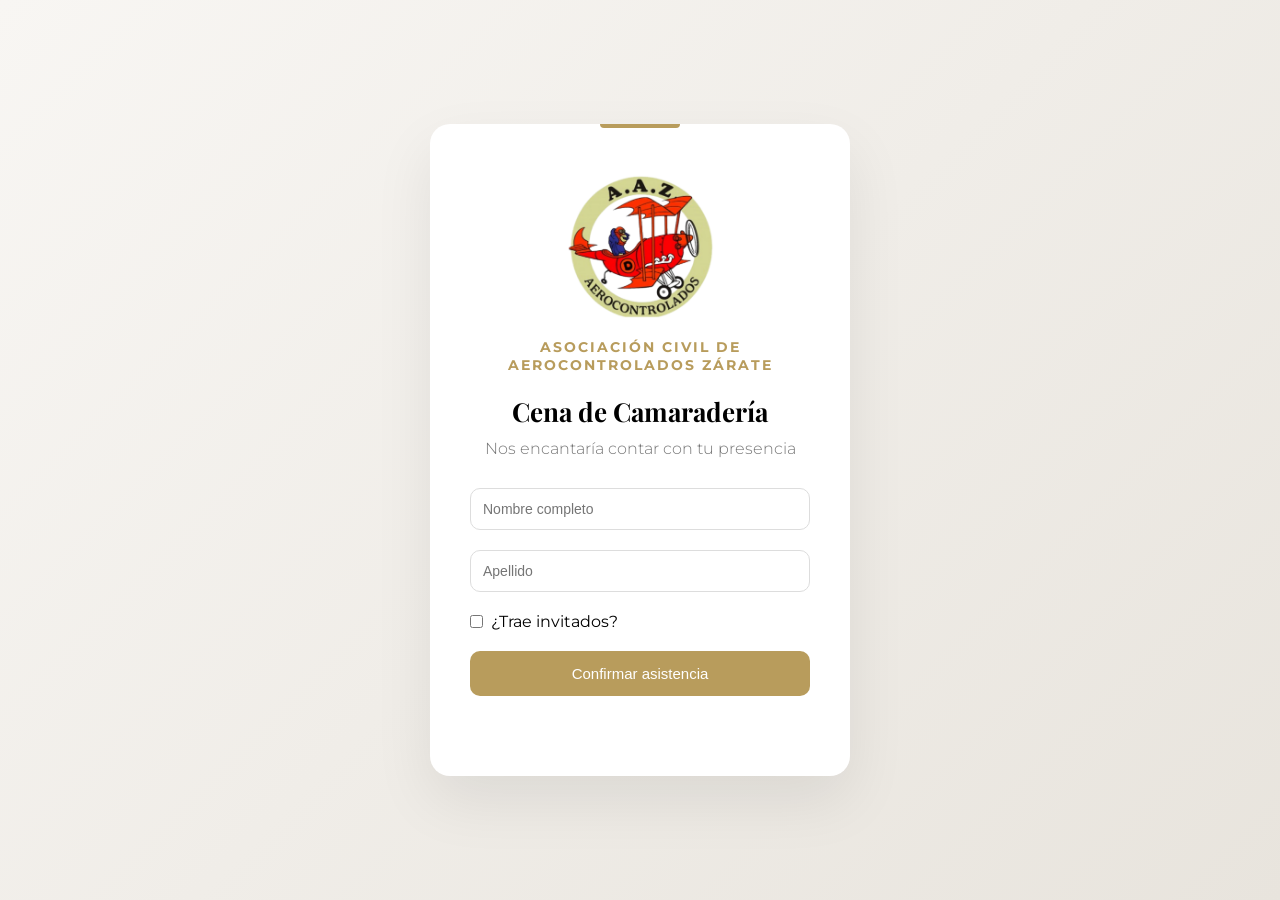
==== index.html @ 352ab152 "first commit" ====
<!DOCTYPE html>
<html lang="es">

<head>
    <meta charset="UTF-8">
    <meta name="viewport" content="width=device-width, initial-scale=1.0">
    <title>Cena de Camaradería</title>

    <link rel="stylesheet" href="./styles/style.css">

    <link href="https://fonts.googleapis.com/css2?family=Playfair+Display:wght@500;700&family=Montserrat:wght@300;400;500&display=swap" rel="stylesheet">
</head>

<body>

    <div class="card">

        <img src="./img/logo-aaz.png" alt="Logo del Club" class="logo">

        <h2 class="club-name">Asociación Civil de Aerocontrolados Zárate</h2>

        <h1>Cena de Camaradería</h1>
        <p>Nos encantaría contar con tu presencia</p>

        <form id="rsvpForm">
            <input type="text" id="name" placeholder="Nombre completo" required>
            <input type="text" id="lastName" placeholder="Apellido" required>

            <div class="checkbox-container">
                <input type="checkbox" id="bringGuest">
                <label for="bringGuest">¿Trae invitados?</label>
            </div>

            <div id="guestCount">
                <input type="number" id="guestNumber" min="1" max="10" placeholder="¿Cuántos invitados llevas?">
            </div>

            <button type="submit">Confirmar asistencia</button>
            <p id="mensaje"></p>
        </form>
    </div>

    <script src="./js/script.js"></script>
</body>
</html>
---- styles/style.css ----
* {
    margin: 0;
    padding: 0;
    box-sizing: border-box;
}

    body {
        margin: 0;
        font-family: 'Montserrat', sans-serif;
        background: linear-gradient(135deg, #f8f6f3, #e8e4dd);
        display: flex;
        justify-content: center;
        align-items: center;
        height: 100vh;
    }

    .card {
        background: white;
        padding: 50px;
        border-radius: 20px;
        width: 400px;
        box-shadow: 0 20px 40px rgba(0,0,0,0.1);
        text-align: center;
        animation: fadeIn 1s ease;
    }

    h1 {
        font-family: 'Playfair Display', serif;
        margin-bottom: 10px;
        font-size: 28px;
    }

    input, select {
        width: 100%;
        padding: 12px;
        margin-bottom: 20px;
        border-radius: 10px;
        border: 1px solid #ddd;
        font-size: 14px;
        transition: 0.3s;
    }

    input:focus, select:focus {
        outline: none;
        border-color: #b89c5c;
        box-shadow: 0 0 5px rgba(184,156,92,0.3);
    }

.checkbox-container {
    display: flex;
    align-items: center;
    gap: 8px; /* espacio entre checkbox y texto */
    margin-bottom: 20px;
}

    .checkbox-container input {
        width: auto;
        margin: 0;
    }

    .checkbox-container label {
    margin: 0;
    cursor: pointer;
}

    #guestCount {
        display: none;
        transition: 0.3s;
    }

    button {
        width: 100%;
        padding: 14px;
        border: none;
        border-radius: 10px;
        background-color: #b89c5c;
        color: white;
        font-size: 15px;
        cursor: pointer;
        transition: 0.3s;
    }

    button:hover {
        background-color: #a4874c;
    }

    @keyframes fadeIn {
        from { opacity: 0; transform: translateY(20px);}
        to { opacity: 1; transform: translateY(0);}
    }

    .logo {
    width: 150px;
    margin-bottom: 15px;
}

.club-name {
    font-size: 14px;
    letter-spacing: 2px;
    color: #b89c5c;
    margin-bottom: 20px;
    text-transform: uppercase;
}

.card {
    background: white;
    padding: 50px 40px;
    border-radius: 20px;
    width: 420px;
    box-shadow: 0 25px 60px rgba(0,0,0,0.08);
    text-align: center;
    animation: fadeIn 1s ease;
    position: relative;
}

/* Línea decorativa dorada */
.card::before {
    content: "";
    position: absolute;
    top: 0;
    left: 50%;
    transform: translateX(-50%);
    width: 80px;
    height: 4px;
    background-color: #b89c5c;
    border-radius: 0 0 4px 4px;
}

h1 {
    font-family: 'Playfair Display', serif;
    margin-bottom: 10px;
    font-size: 26px;
}

p {
    font-weight: 300;
    margin-bottom: 30px;
    color: #777;
}
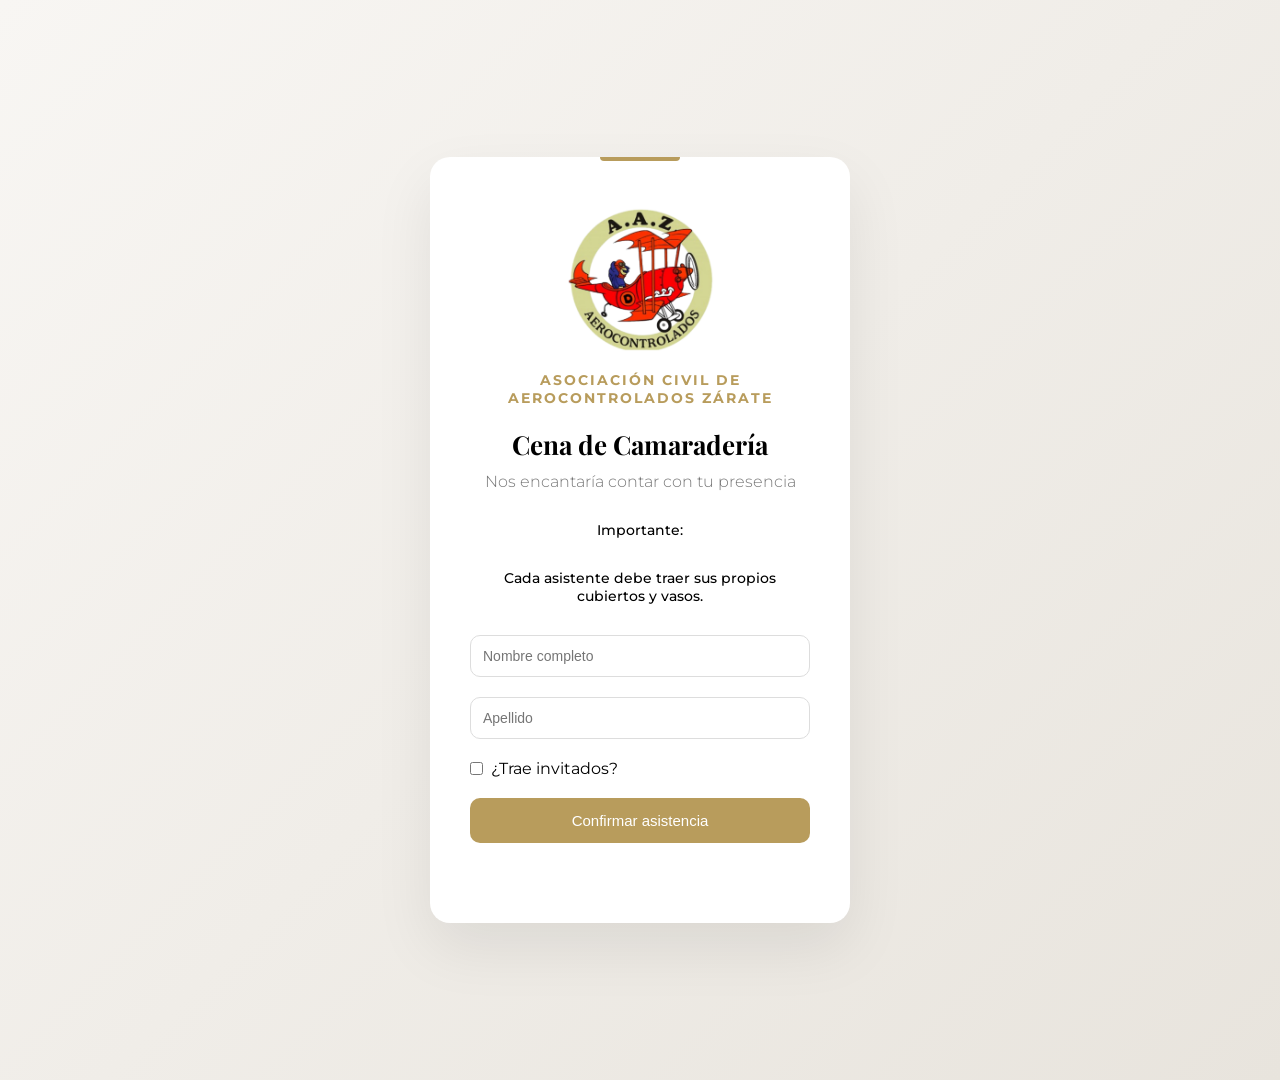
==== commit fd27655f: "feat:mensaje importante" ====
--- a/index.html
+++ b/index.html
@@ -8,7 +8,9 @@
 
     <link rel="stylesheet" href="./styles/style.css">
 
-    <link href="https://fonts.googleapis.com/css2?family=Playfair+Display:wght@500;700&family=Montserrat:wght@300;400;500&display=swap" rel="stylesheet">
+    <link
+        href="https://fonts.googleapis.com/css2?family=Playfair+Display:wght@500;700&family=Montserrat:wght@300;400;500&display=swap"
+        rel="stylesheet">
 </head>
 
 <body>
@@ -21,7 +23,10 @@
 
         <h1>Cena de Camaradería</h1>
         <p>Nos encantaría contar con tu presencia</p>
-
+        <div class="info-extra">
+            <p><span class="importante">Importante:</span></p>
+            <p> <span class="importante">Cada asistente debe traer sus propios cubiertos y vasos.</span></p>
+        </div>
         <form id="rsvpForm">
             <input type="text" id="name" placeholder="Nombre completo" required>
             <input type="text" id="lastName" placeholder="Apellido" required>
@@ -42,4 +47,5 @@
 
     <script src="./js/script.js"></script>
 </body>
+
 </html>
--- a/styles/style.css
+++ b/styles/style.css
@@ -11,7 +11,7 @@
         display: flex;
         justify-content: center;
         align-items: center;
-        height: 100vh;
+        height: 120vh;
     }
 
     .card {
@@ -49,7 +49,7 @@
 .checkbox-container {
     display: flex;
     align-items: center;
-    gap: 8px; /* espacio entre checkbox y texto */
+    gap: 8px; 
     margin-bottom: 20px;
 }
 
@@ -113,7 +113,6 @@
     position: relative;
 }
 
-/* Línea decorativa dorada */
 .card::before {
     content: "";
     position: absolute;
@@ -136,4 +135,15 @@
     font-weight: 300;
     margin-bottom: 30px;
     color: #777;
+}
+
+.info-extra {
+    background-color: rgba(255, 255, 255, 0.1);
+    border-radius: 8px;
+    font-size: 14px;
+}
+
+.importante {
+    color: black;
+    font-weight: 500;
 }
